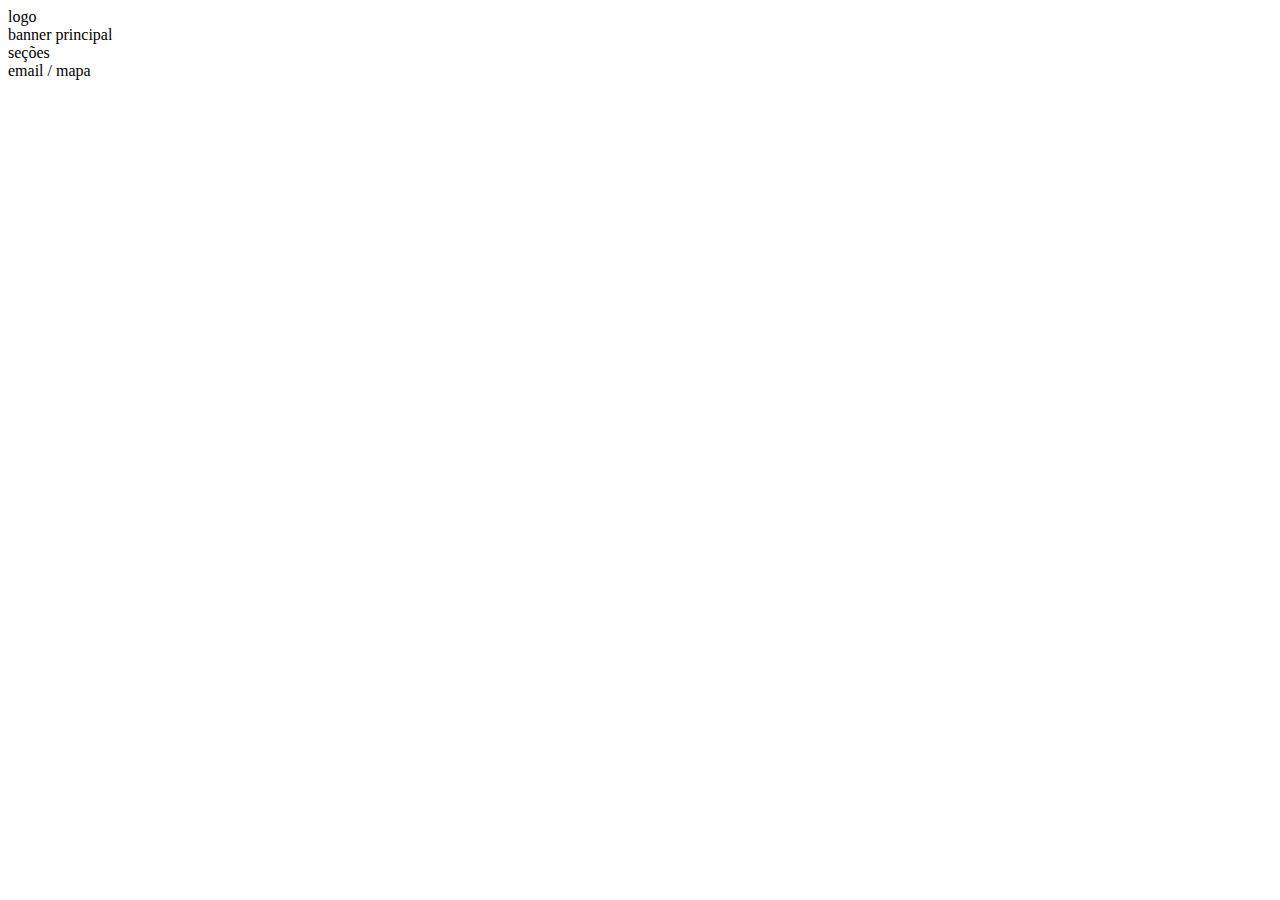
==== index.html @ 93370753 "create index file" ====
<!DOCTYPE html>
<html lang="en">
<head>
    <meta charset="UTF-8">
    <meta name="viewport" content="width=device-width, initial-scale=1.0">
    <title>Teste</title>
</head>
<body>
    <header>
        logo
    </header>
    <main>
        banner principal
    </main>
    <section>
        seções
    </section>
    <footer>
        email / mapa
    </footer>
</body>
</html>
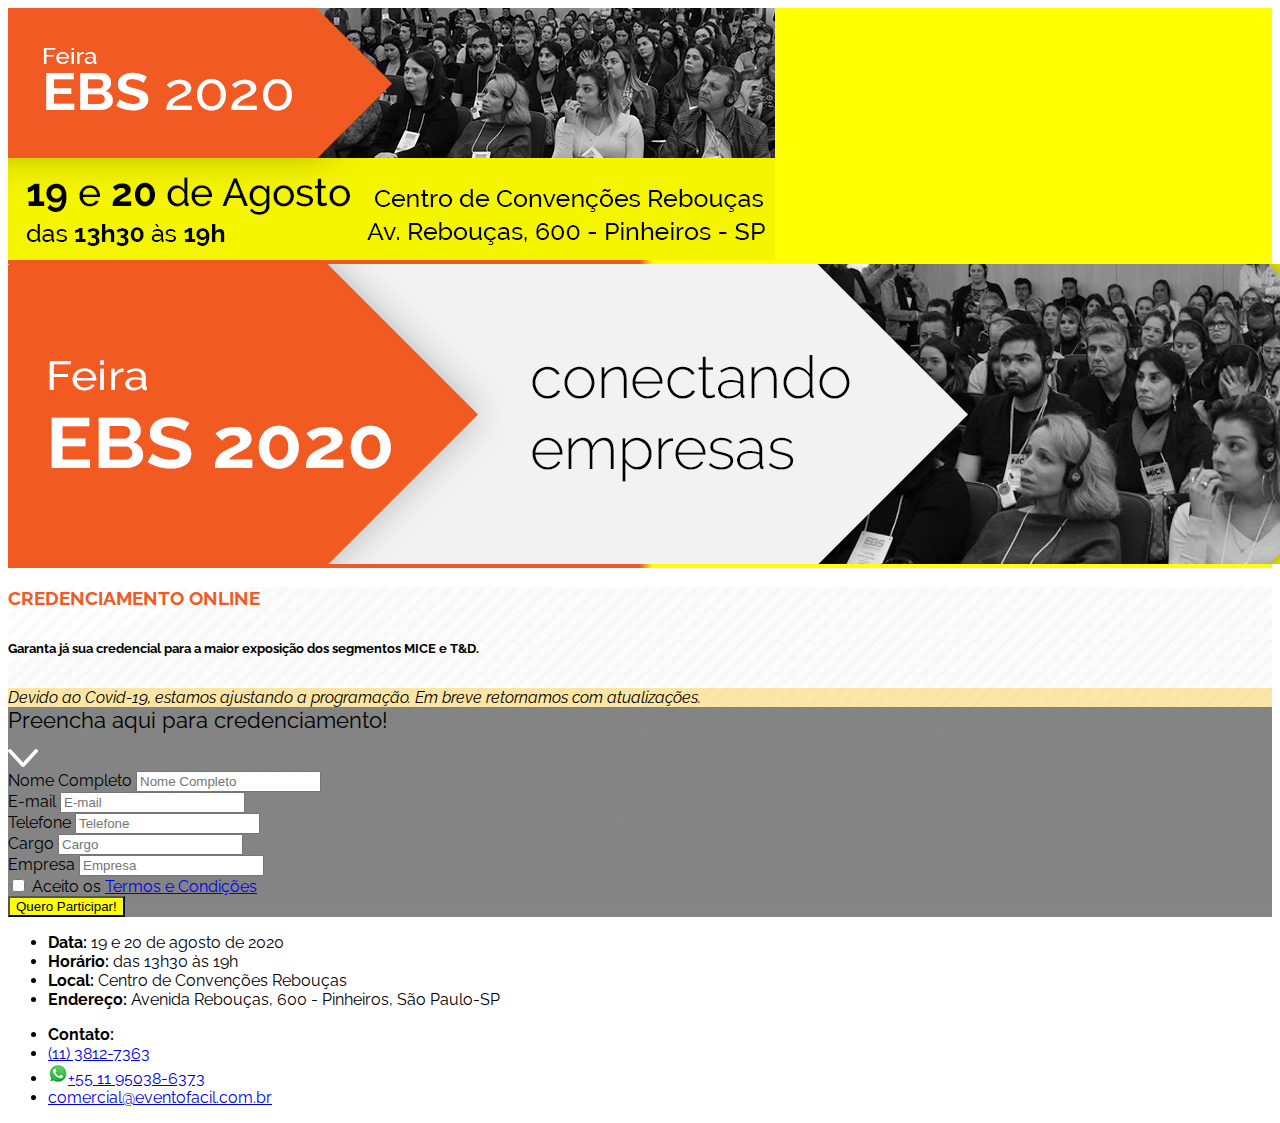
==== commit 69a1c88c: "add text and style" ====
--- a/index.html
+++ b/index.html
@@ -1,22 +1,155 @@
 <!DOCTYPE html>
-<html lang="en">
+<html lang="pt">
+
 <head>
     <meta charset="UTF-8">
     <meta name="viewport" content="width=device-width, initial-scale=1.0">
+    <link rel="stylesheet" href="https://stackpath.bootstrapcdn.com/bootstrap/4.5.0/css/bootstrap.min.css"
+        integrity="sha384-9aIt2nRpC12Uk9gS9baDl411NQApFmC26EwAOH8WgZl5MYYxFfc+NcPb1dKGj7Sk" crossorigin="anonymous">
+    <link rel="stylesheet" href="style.css">
+    <link href="https://fonts.googleapis.com/css2?family=Raleway:wght@400;700&display=swap" rel="stylesheet">
     <title>Teste</title>
 </head>
+
 <body>
+
     <header>
-        logo
+        <div class="container-fluid container-xl">
+            <div class="row">
+                <img src="./img/header-mobile.png" alt="Feira EBS" class="d-sm-none img-fluid">
+                <img src="./img/header-desktop.jpg" alt="Feira EBS" class="d-none d-sm-block img-fluid">
+            </div>
+        </div>
     </header>
-    <main>
-        banner principal
+
+    <main class="p-1 p-sm-2 py-md-5">
+        <div class="container">
+            <div class="row">
+                <div class="col-12 col-md-6">
+                    <h3 class="mb-2 mb-md-4 mb-lg-5">Credenciamento Online</h3>
+
+                    <h5 class="mb-2 mb-md-4 mb-lg-5">Garanta já sua credencial para a maior exposição dos segmentos MICE e T&D.</h5>
+
+                    <div class="covid rounded p-1 mb-2">
+                        <em>Devido ao Covid-19, estamos ajustando a programação. Em breve retornamos com
+                            atualizações.</em>
+                    </div>
+                </div>
+                <div class="col-12 col-md-6">
+                    <form class="text-white p-1 px-md-3">
+                        <div class="form-row">
+                            <div class="col-12 form-group text-center">
+                                <div class="form-title mt-2">
+                                    Preencha aqui para credenciamento!
+                                </div>
+                                <img src="img/arrow.png" alt="arrow" class="float-animation">
+                            </div>
+                        </div>
+                        <div class="form-row">
+                            <div class="col-12 form-group">
+                                <label for="name">Nome Completo</label>
+                                <input type="name" class="form-control" id="name" placeholder="Nome Completo" required>
+                            </div>
+                        </div>
+                        <div class="form-row">
+                            <div class="col-12 col-sm-6 form-group">
+                                <label for="email">E-mail</label>
+                                <input type="email" class="form-control" id="email" placeholder="E-mail" required>
+                            </div>
+                            <div class="col-12 col-sm-6 form-group">
+                                <label for="phone">Telefone</label>
+                                <input type="phone" class="form-control" id="phone" placeholder="Telefone" required>
+                            </div>
+                        </div>
+
+                        <div class="form-row">
+                            <div class="col-12 col-sm-6 form-group">
+                                <label for="cargo">Cargo</label>
+                                <input type="cargo" class="form-control" id="cargo" placeholder="Cargo">
+                            </div>
+                            <div class="col-12 col-sm-6 form-group">
+                                <label for="empresa">Empresa</label>
+                                <input type="empresa" class="form-control" id="empresa" placeholder="Empresa">
+                            </div>
+                        </div>
+
+                        <!-- <div class="form-row">
+                            <div class="col-12 col-sm-6 form-group">
+                                <label for="cpf">CPF</label>
+                                <input type="cpf" class="form-control" id="cpf" placeholder="CPF">
+                            </div>
+                            <div class="col-12 col-sm-6 form-group">
+                                <label for="birth">Data de Nascimento</label>
+                                <input type="birth" class="form-control" id="birth" placeholder="Data de Nascimento">
+                            </div>
+                        </div> -->
+
+                        <div class="form-row">
+                            <div class="form-group custom-control custom-checkbox">
+                                <div class="col">
+                                    <input type="checkbox" class="custom-control-input" id="politica" required>
+                                    <label class="custom-control-label" for="politica">Aceito os <a
+                                            href="https://www.feiraebs.com.br/termos-e-condicoes.php" target="_blank"
+                                            class="text-warning">Termos e
+                                            Condições</a></label>
+                                </div>
+                            </div>
+                        </div>
+
+                        <div class="form-group">
+                            <input class="btn btn-custom btn-block text-uppercase font-weight-bold" type="submit"
+                                value="Quero Participar!">
+
+                        </div>
+
+                    </form>
+                </div>
+            </div>
+        </div>
     </main>
+
     <section>
-        seções
+        <div class="container">
+
+        </div>
     </section>
-    <footer>
-        email / mapa
+
+    <footer class="p-3 bg-dark text-white-50">
+        <div class="container">
+            <div class="row">
+                <div class="col-12 col-sm-6">
+                    <ul class="list-unstyled mb-0">
+                        <li><strong>Data:</strong> 19 e 20 de agosto de 2020</li>
+                        <li><strong>Horário:</strong> das 13h30 às 19h</li>
+                        <li><strong>Local:</strong> Centro de Convenções Rebouças</li>
+                        <li><strong>Endereço:</strong> Avenida Rebouças, 600 - Pinheiros, São Paulo-SP</li>
+                    </ul>
+                </div>
+                <div class="col-12 col-sm-6">
+                    <ul class="list-unstyled mb-0">
+                        <li><strong>Contato:</strong></li>
+                        <li><a href="tel:+55 11 38127363" class="text-warning">(11) 3812-7363</a></li>
+                        <li><a href="https://api.whatsapp.com/send?phone=5511950386373" target="_blank"
+                                class="text-warning"><img src="img/whatsapp.png" alt="+55 11 95038-6373"
+                                    class="mr-2">+55 11
+                                95038-6373</a></li>
+                        <li><a href="malito:comercial@eventofacil.com.br"
+                                class="text-warning">comercial@eventofacil.com.br</a></li>
+                    </ul>
+                </div>
+            </div>
+        </div>
     </footer>
+
+    <script src="https://code.jquery.com/jquery-3.5.1.slim.min.js"
+        integrity="sha384-DfXdz2htPH0lsSSs5nCTpuj/zy4C+OGpamoFVy38MVBnE+IbbVYUew+OrCXaRkfj"
+        crossorigin="anonymous"></script>
+    <script src="https://cdn.jsdelivr.net/npm/popper.js@1.16.0/dist/umd/popper.min.js"
+        integrity="sha384-Q6E9RHvbIyZFJoft+2mJbHaEWldlvI9IOYy5n3zV9zzTtmI3UksdQRVvoxMfooAo"
+        crossorigin="anonymous"></script>
+    <script src="https://stackpath.bootstrapcdn.com/bootstrap/4.5.0/js/bootstrap.min.js"
+        integrity="sha384-OgVRvuATP1z7JjHLkuOU7Xw704+h835Lr+6QL9UvYjZE3Ipu6Tp75j7Bh/kR0JKI"
+        crossorigin="anonymous"></script>
 </body>
+
 </html>--- a/style.css
+++ b/style.css
@@ -0,0 +1,63 @@
+body {
+    font-family: 'Raleway', sans-serif;
+}
+
+main {
+    background: url('img/bg-1.jpg') center / cover fixed;
+}
+
+header {
+    background: linear-gradient(to right, #f15922 0%, #f15922 50%, #ffff01 51%, #ffff01 100%);
+}
+
+h3 {
+    margin-bottom: 2rem;
+    text-transform: uppercase;
+    color: #f15a22;
+}
+
+h5 {
+    margin-bottom: 2rem;
+}
+
+.covid {
+    background: hsla(45, 100%, 51%, 0.35);
+}
+
+form {
+    background-color: hsla(0, 0%, 36%, 0.75);
+}
+
+.btn-custom {
+    background: #ffff01;
+    transition: .3s;
+}
+
+.btn-custom:hover {
+    background: #f15a22;
+    color: #fff;
+}
+
+.form-title {
+    font-size: 1.4rem;
+    margin-bottom: 1rem;
+}
+
+.float-animation {
+    animation: float_2871 2s linear infinite;
+    transform-origin: 50% 50%;
+}
+
+@keyframes float_2871 {
+    0% {
+        transform: translateY(0)
+    }
+
+    50% {
+        transform: translateY(-6px)
+    }
+
+    100% {
+        transform: translateY(0)
+    }
+}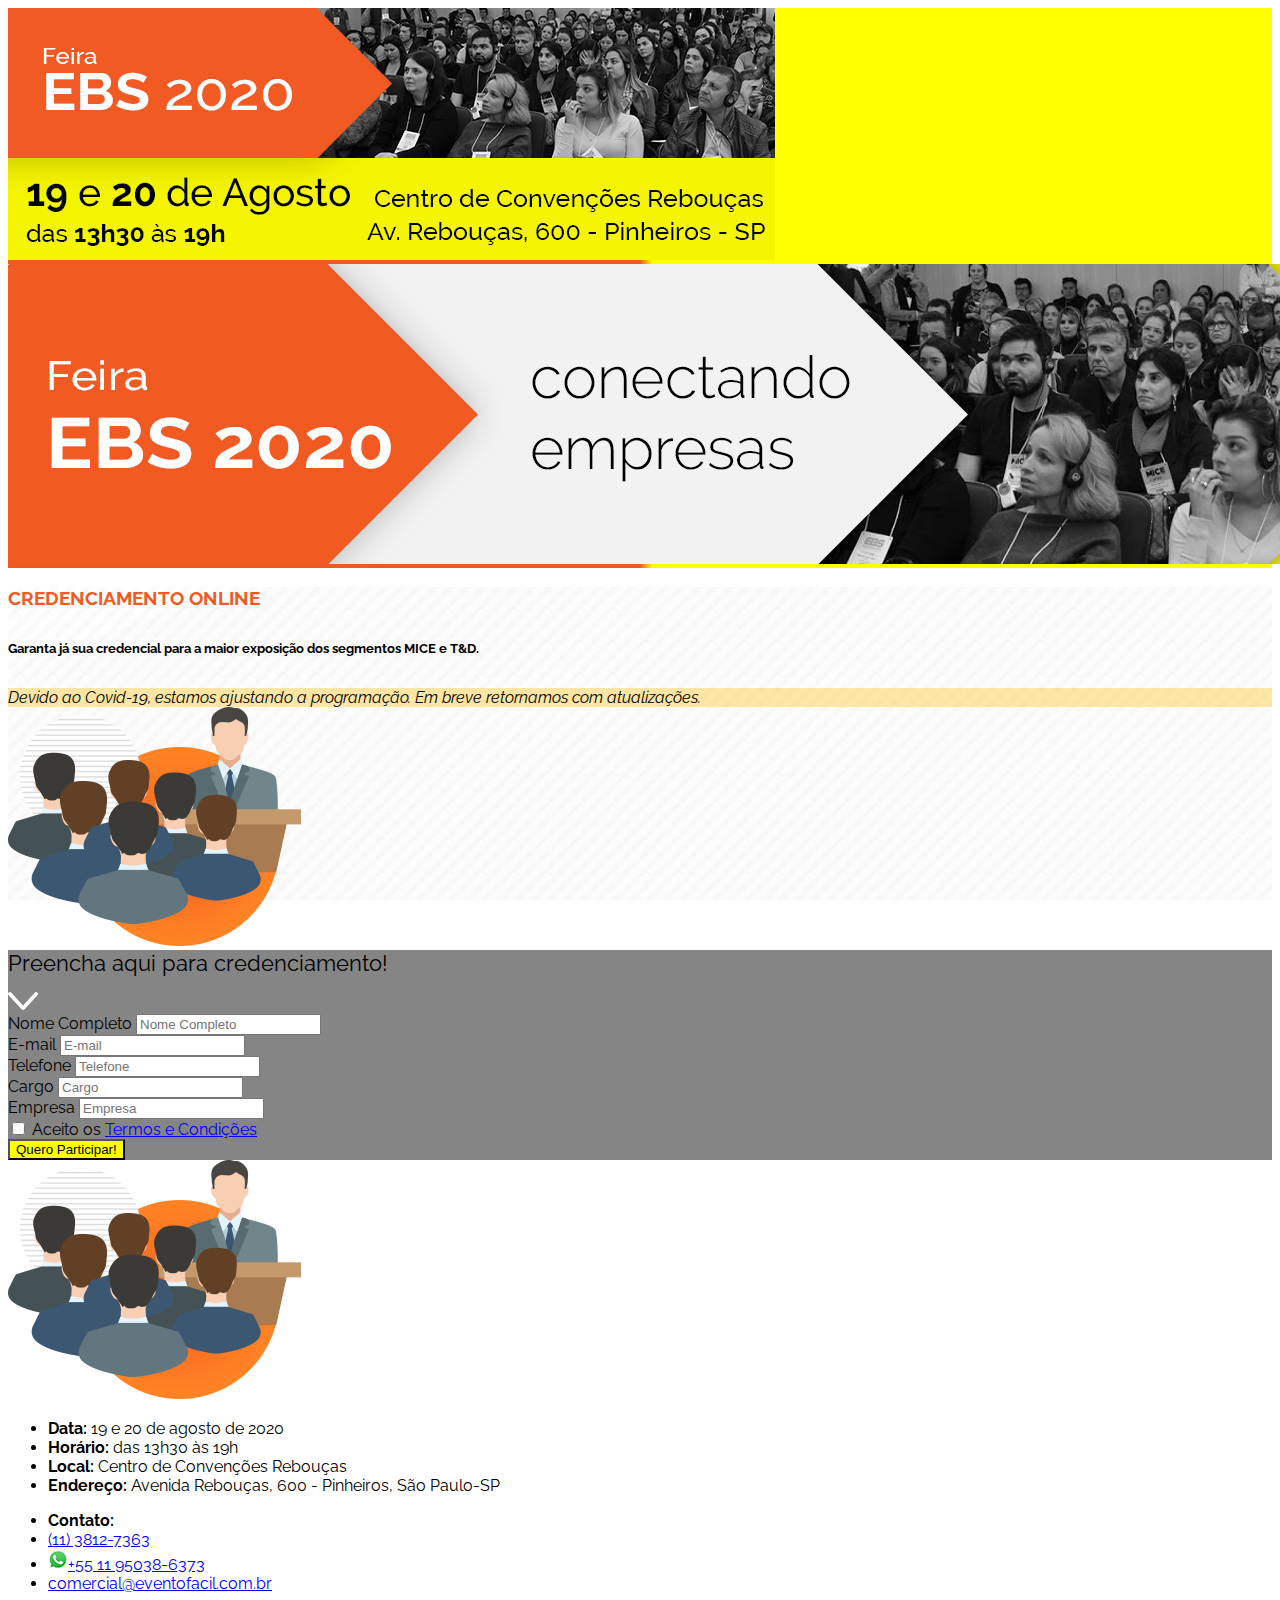
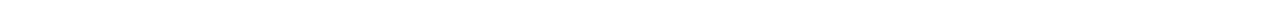
==== commit f95ac68f: "finishing page" ====
--- a/index.html
+++ b/index.html
@@ -16,24 +16,26 @@
     <header>
         <div class="container-fluid container-xl">
             <div class="row">
-                <img src="./img/header-mobile.png" alt="Feira EBS" class="d-sm-none img-fluid">
-                <img src="./img/header-desktop.jpg" alt="Feira EBS" class="d-none d-sm-block img-fluid">
+                <img src="img/header-mobile.png" alt="Feira EBS" class="d-sm-none img-fluid">
+                <img src="img/header-desktop.jpg" alt="Feira EBS" class="d-none d-sm-block img-fluid">
             </div>
         </div>
     </header>
 
     <main class="p-1 p-sm-2 py-md-5">
         <div class="container">
-            <div class="row">
+            <div class="row align-items-center">
                 <div class="col-12 col-md-6">
                     <h3 class="mb-2 mb-md-4 mb-lg-5">Credenciamento Online</h3>
 
-                    <h5 class="mb-2 mb-md-4 mb-lg-5">Garanta já sua credencial para a maior exposição dos segmentos MICE e T&D.</h5>
+                    <h5 class="mb-2 mb-md-4 mb-lg-5">Garanta já sua credencial para a maior exposição dos segmentos MICE
+                        e T&D.</h5>
 
-                    <div class="covid rounded p-1 mb-2">
+                    <div class="covid rounded p-1 mb-2 mb-md-4 mb-lg-5">
                         <em>Devido ao Covid-19, estamos ajustando a programação. Em breve retornamos com
                             atualizações.</em>
                     </div>
+                    <img src="img/icon.png" alt="palestra" class="img-fluid d-none d-md-block m-auto">
                 </div>
                 <div class="col-12 col-md-6">
                     <form class="text-white p-1 px-md-3">
@@ -103,6 +105,9 @@
                         </div>
 
                     </form>
+                    <div class="text-center">
+                        <img src="img/icon.png" alt="palestra" class="img-fluid mw-100 d-md-none my-3">
+                    </div>
                 </div>
             </div>
         </div>
--- a/style.css
+++ b/style.css
@@ -44,8 +44,23 @@
 }
 
 .float-animation {
-    animation: float_2871 2s linear infinite;
+    -webkit-animation: float_2871 2s linear infinite;
+            animation: float_2871 2s linear infinite;
     transform-origin: 50% 50%;
+}
+
+@-webkit-keyframes float_2871 {
+    0% {
+        transform: translateY(0)
+    }
+
+    50% {
+        transform: translateY(-6px)
+    }
+
+    100% {
+        transform: translateY(0)
+    }
 }
 
 @keyframes float_2871 {
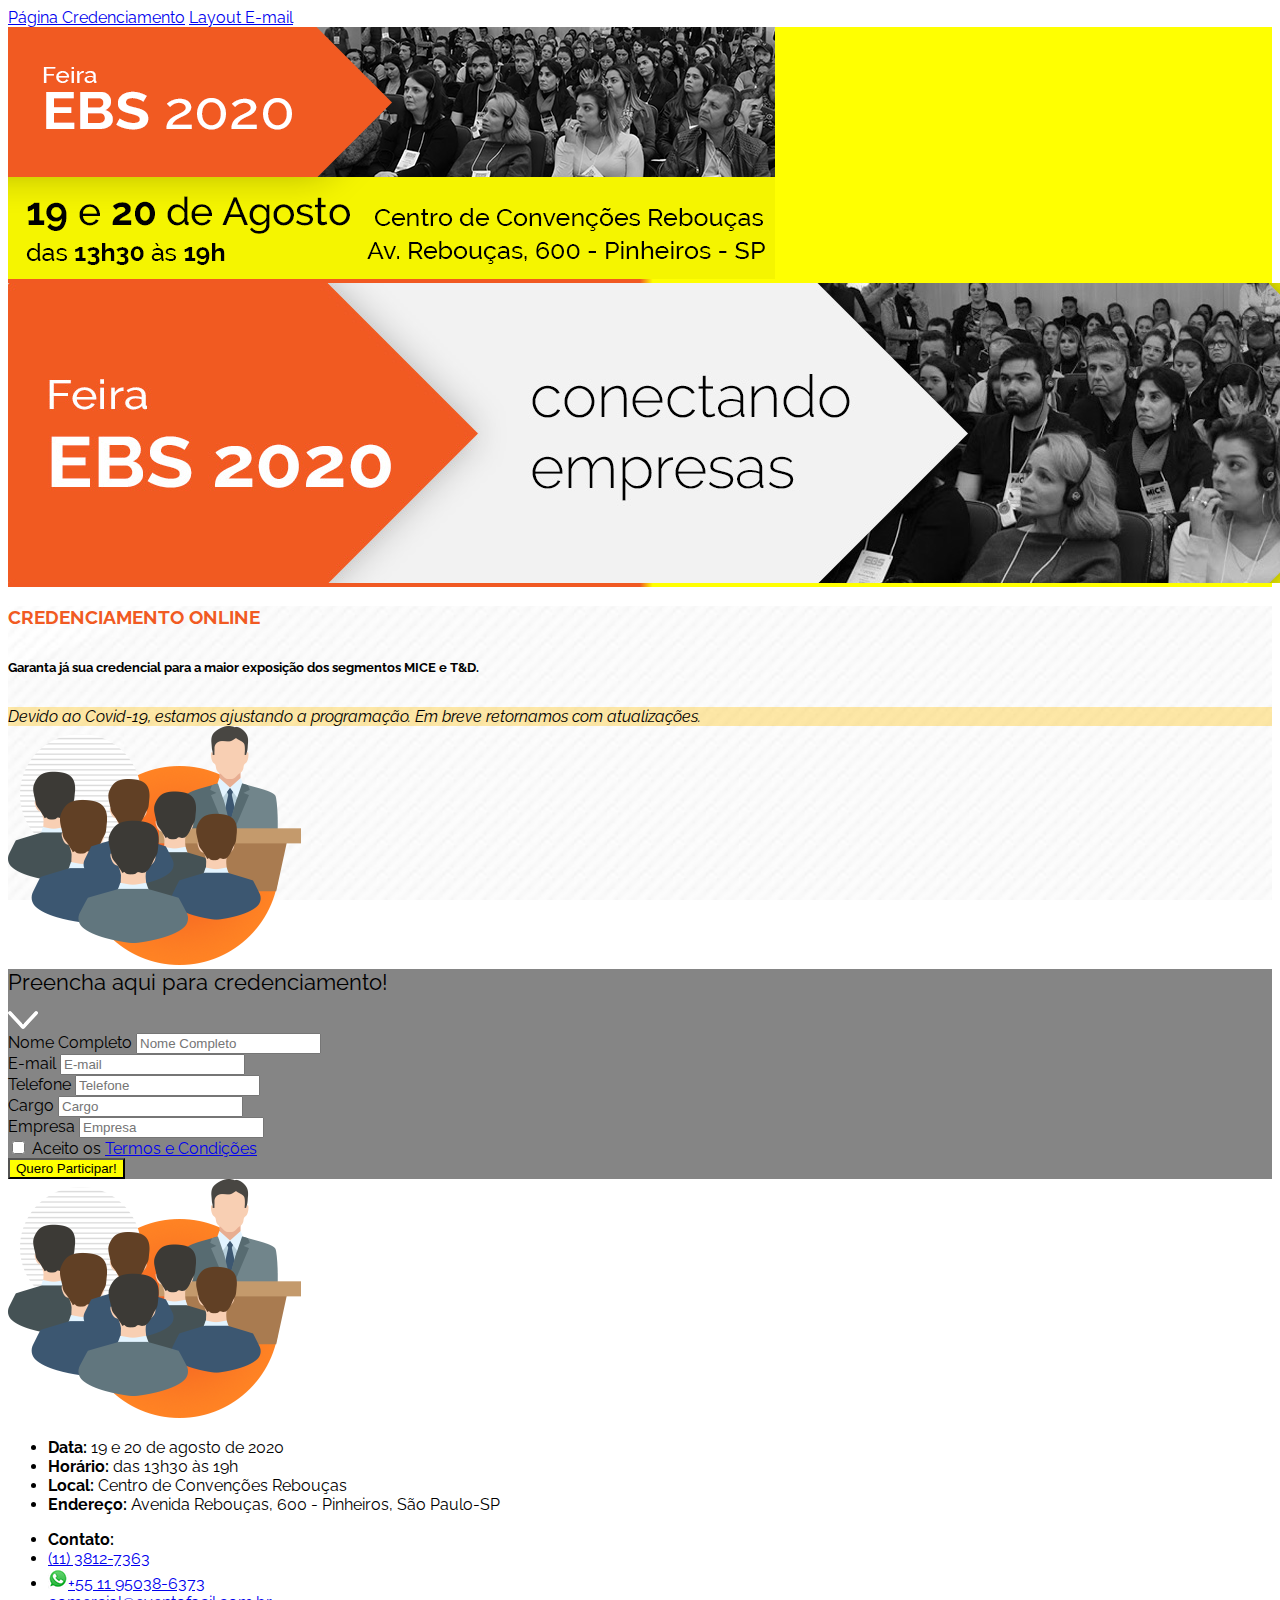
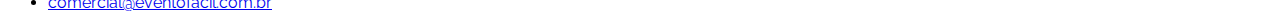
==== commit 68ffa6d0: "add email layout" ====
--- a/index.html
+++ b/index.html
@@ -8,11 +8,14 @@
         integrity="sha384-9aIt2nRpC12Uk9gS9baDl411NQApFmC26EwAOH8WgZl5MYYxFfc+NcPb1dKGj7Sk" crossorigin="anonymous">
     <link rel="stylesheet" href="style.css">
     <link href="https://fonts.googleapis.com/css2?family=Raleway:wght@400;700&display=swap" rel="stylesheet">
-    <title>Teste</title>
+    <title>Página Credenciamento Feira EBS 2020</title>
 </head>
 
 <body>
-
+    <section class="text-center">
+        <a href="index.html">Página Credenciamento</a>
+        <a href="email.html">Layout E-mail</a>
+    </section>
     <header>
         <div class="container-fluid container-xl">
             <div class="row">
@@ -41,7 +44,7 @@
                     <form class="text-white p-1 px-md-3">
                         <div class="form-row">
                             <div class="col-12 form-group text-center">
-                                <div class="form-title mt-2">
+                                <div class="form-title mt-2 font-weight-bold">
                                     Preencha aqui para credenciamento!
                                 </div>
                                 <img src="img/arrow.png" alt="arrow" class="float-animation">
@@ -88,7 +91,7 @@
 
                         <div class="form-row">
                             <div class="form-group custom-control custom-checkbox">
-                                <div class="col">
+                                <div class="col small">
                                     <input type="checkbox" class="custom-control-input" id="politica" required>
                                     <label class="custom-control-label" for="politica">Aceito os <a
                                             href="https://www.feiraebs.com.br/termos-e-condicoes.php" target="_blank"
@@ -99,7 +102,7 @@
                         </div>
 
                         <div class="form-group">
-                            <input class="btn btn-custom btn-block text-uppercase font-weight-bold" type="submit"
+                            <input class="btn btn-custom btn-block btn-lg text-uppercase font-weight-bold" type="submit"
                                 value="Quero Participar!">
 
                         </div>
@@ -112,12 +115,6 @@
             </div>
         </div>
     </main>
-
-    <section>
-        <div class="container">
-
-        </div>
-    </section>
 
     <footer class="p-3 bg-dark text-white-50">
         <div class="container">
@@ -133,13 +130,13 @@
                 <div class="col-12 col-sm-6">
                     <ul class="list-unstyled mb-0">
                         <li><strong>Contato:</strong></li>
-                        <li><a href="tel:+55 11 38127363" class="text-warning">(11) 3812-7363</a></li>
+                        <li><a href="tel:+55 11 38127363" class="text-white-50">(11) 3812-7363</a></li>
                         <li><a href="https://api.whatsapp.com/send?phone=5511950386373" target="_blank"
-                                class="text-warning"><img src="img/whatsapp.png" alt="+55 11 95038-6373"
+                                class="text-white-50"><img src="img/whatsapp.png" alt="+55 11 95038-6373"
                                     class="mr-2">+55 11
                                 95038-6373</a></li>
                         <li><a href="malito:comercial@eventofacil.com.br"
-                                class="text-warning">comercial@eventofacil.com.br</a></li>
+                                class="text-white-50">comercial@eventofacil.com.br</a></li>
                     </ul>
                 </div>
             </div>
--- a/style.css
+++ b/style.css
@@ -28,6 +28,11 @@
     background-color: hsla(0, 0%, 36%, 0.75);
 }
 
+.form-title {
+    font-size: 1.4rem;
+    margin-bottom: 1rem;
+}
+
 .btn-custom {
     background: #ffff01;
     transition: .3s;
@@ -38,14 +43,9 @@
     color: #fff;
 }
 
-.form-title {
-    font-size: 1.4rem;
-    margin-bottom: 1rem;
-}
-
 .float-animation {
     -webkit-animation: float_2871 2s linear infinite;
-            animation: float_2871 2s linear infinite;
+    animation: float_2871 2s linear infinite;
     transform-origin: 50% 50%;
 }
 
@@ -75,4 +75,4 @@
     100% {
         transform: translateY(0)
     }
-}+}
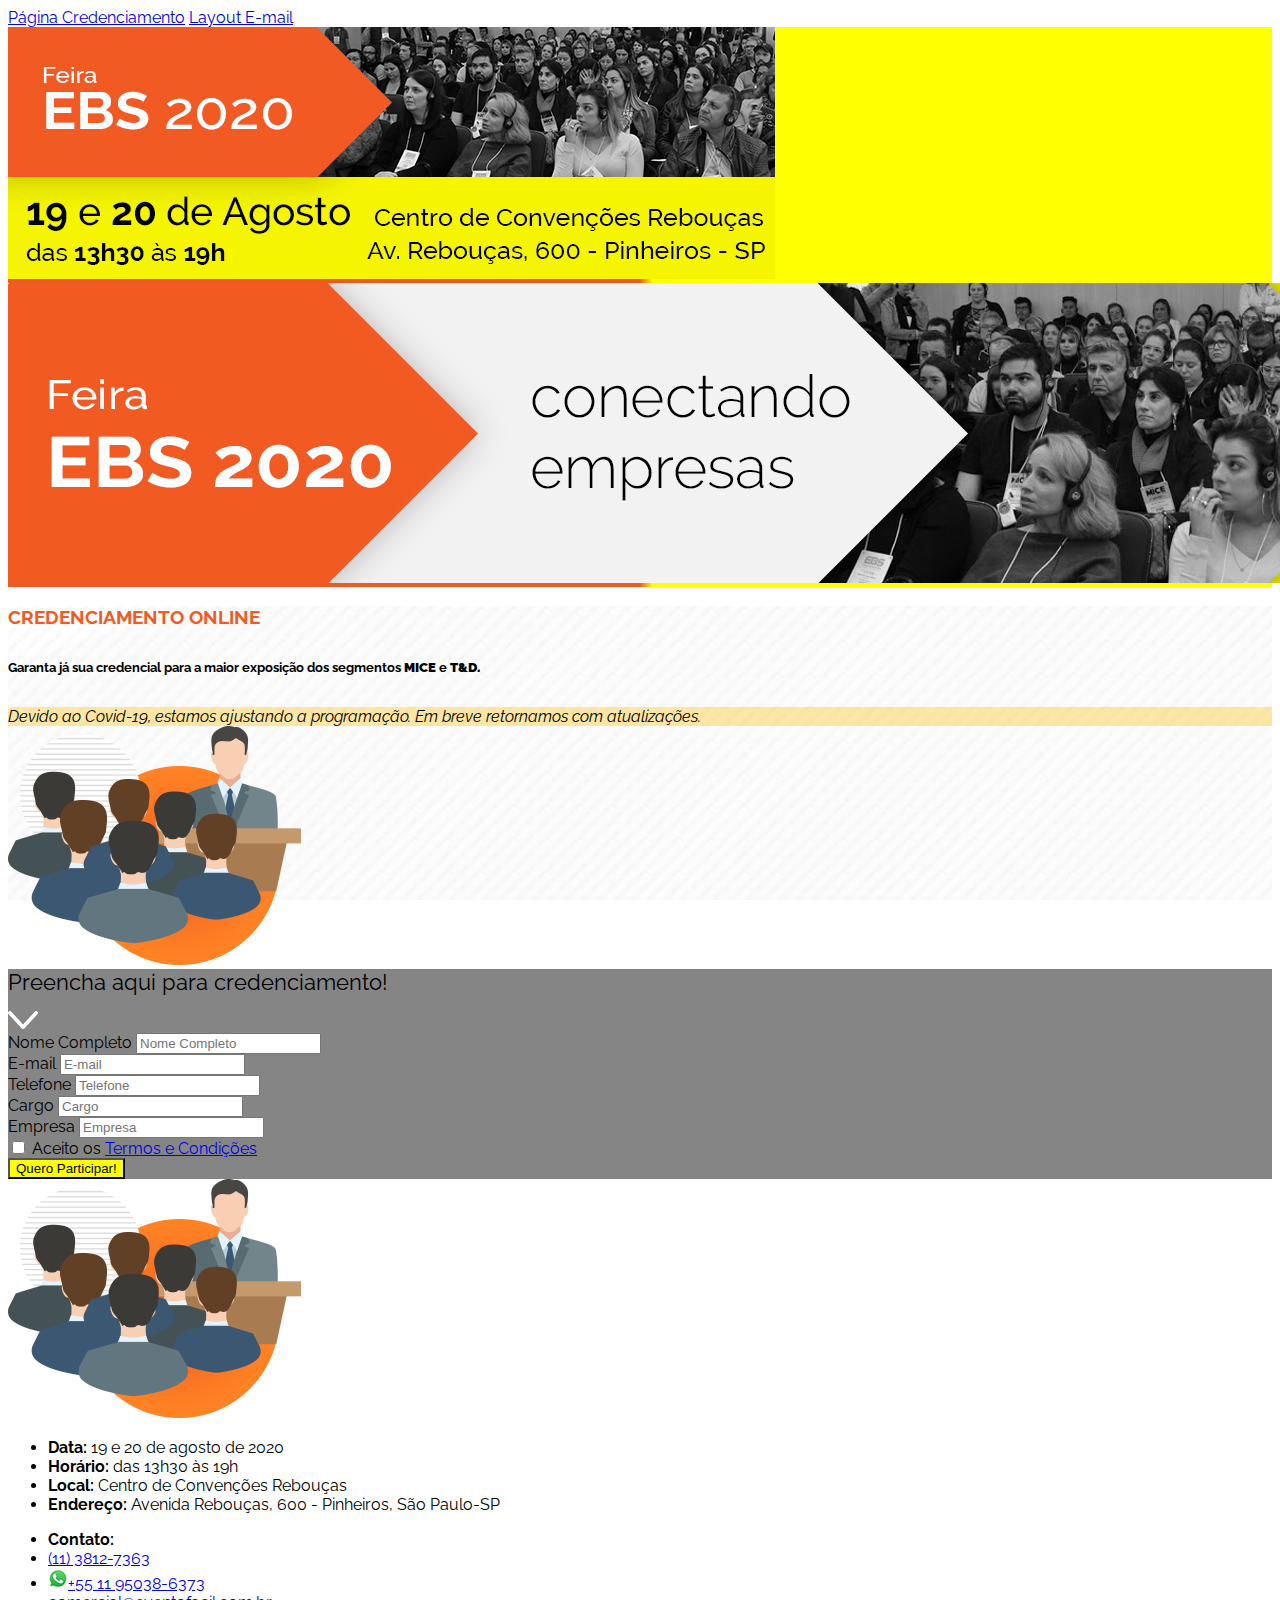
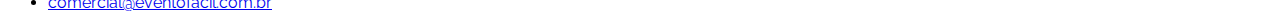
==== commit 11754c62: "final adjustments" ====
--- a/index.html
+++ b/index.html
@@ -29,12 +29,12 @@
         <div class="container">
             <div class="row align-items-center">
                 <div class="col-12 col-md-6">
-                    <h3 class="mb-2 mb-md-4 mb-lg-5">Credenciamento Online</h3>
+                    <h3 class="mb-2 mb-md-4 mb-lg-5 text-center text-md-left">Credenciamento Online</h3>
 
-                    <h5 class="mb-2 mb-md-4 mb-lg-5">Garanta já sua credencial para a maior exposição dos segmentos MICE
-                        e T&D.</h5>
+                    <h5 class="mb-2 mb-md-4 mb-lg-5 text-center text-md-left">Garanta já sua credencial para a maior exposição dos segmentos <strong>MICE</strong>
+                        e <strong>T&D.</strong></h5>
 
-                    <div class="covid rounded p-1 mb-2 mb-md-4 mb-lg-5">
+                    <div class="covid rounded p-1 mb-2 mb-md-4 mb-lg-5 text-center text-md-left">
                         <em>Devido ao Covid-19, estamos ajustando a programação. Em breve retornamos com
                             atualizações.</em>
                     </div>
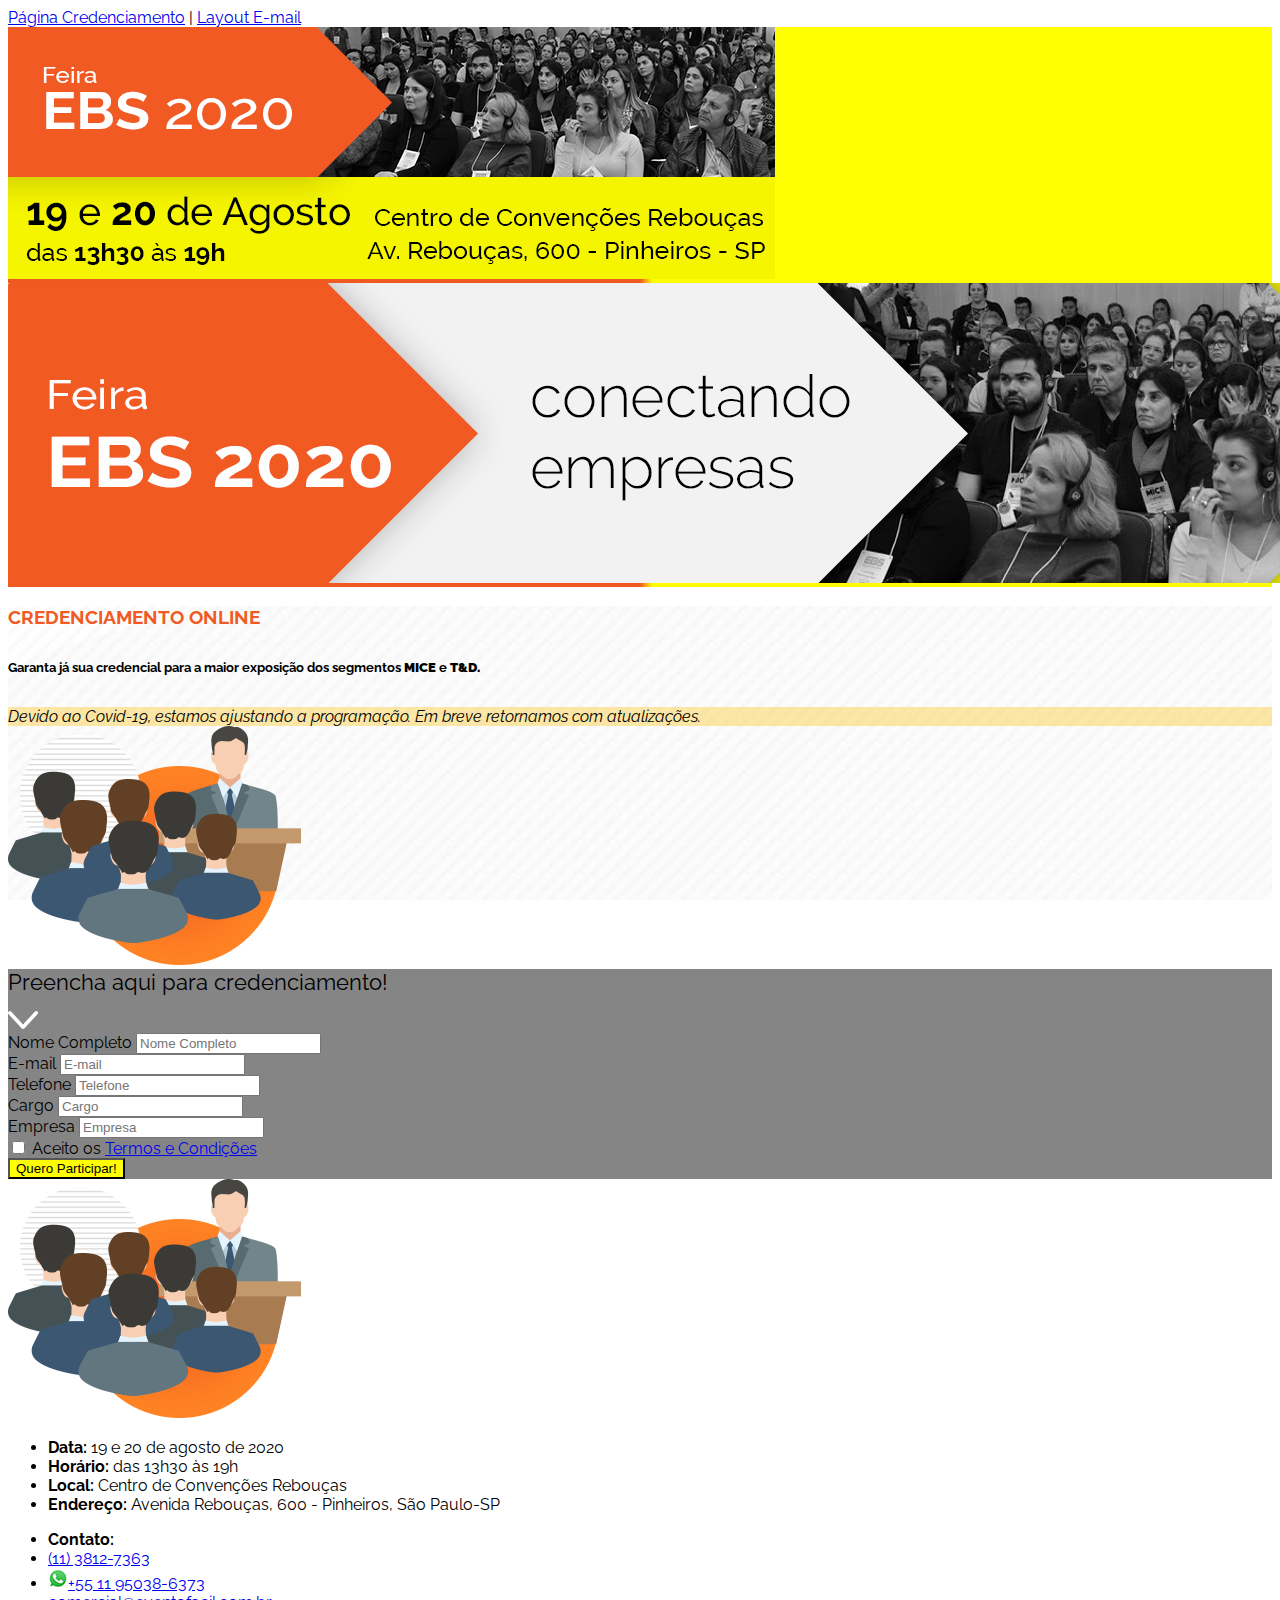
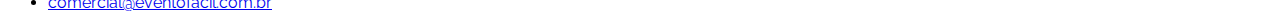
==== commit a01e9f1a: "adjustments" ====
--- a/index.html
+++ b/index.html
@@ -13,7 +13,7 @@
 
 <body>
     <section class="text-center">
-        <a href="index.html">Página Credenciamento</a>
+        <a href="index.html">Página Credenciamento</a> | 
         <a href="email.html">Layout E-mail</a>
     </section>
     <header>
